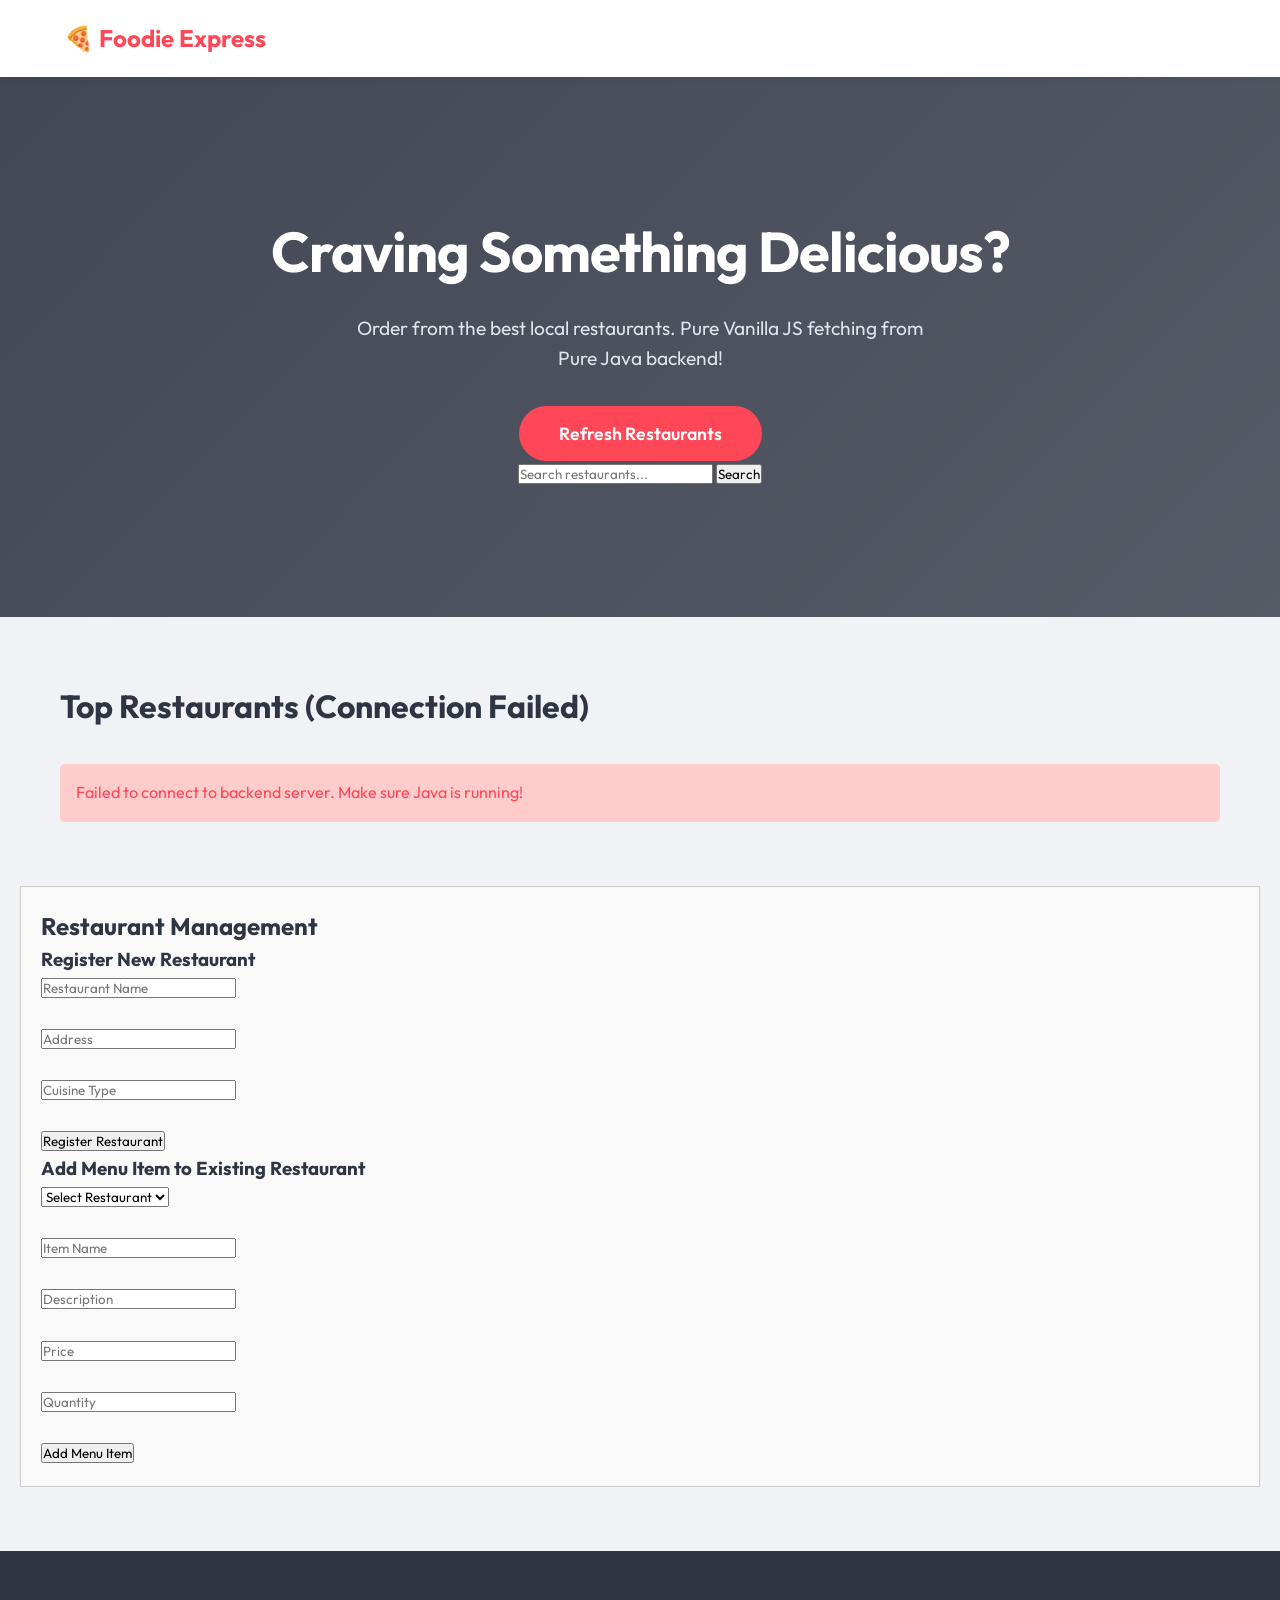
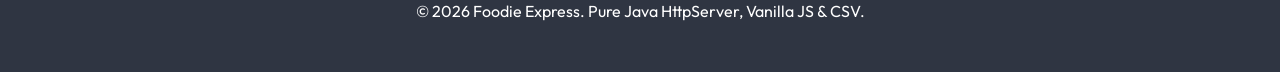
==== html/index.html @ f2e464a0 "Initial commit" ====
<!DOCTYPE html>
<html lang="en">
<head>
    <meta charset="UTF-8">
    <meta name="viewport" content="width=device-width, initial-scale=1.0">
    <title>Foodie Express (Pure HTTP)</title>
    <link rel="stylesheet" href="styles.css">
    <link href="https://fonts.googleapis.com/css2?family=Outfit:wght@300;400;600;700&display=swap" rel="stylesheet">
</head>
<body>

    <nav class="navbar">
        <div class="logo">🍕 Foodie Express</div>
    </nav>

    <header class="hero">
        <div class="hero-content">
            <h1>Craving Something Delicious?</h1>
            <p>Order from the best local restaurants. Pure Vanilla JS fetching from Pure Java backend!</p>
            <button class="btn-primary hero-btn" onclick="fetchRestaurants()">Refresh Restaurants</button>
            <div class="search-section">
                <input type="text" id="search-input" placeholder="Search restaurants...">
                <button onclick="searchRestaurants()">Search</button>
            </div>
        </div>
    </header>

    <main class="container">
        <h2 class="section-title">Top Restaurants (<span id="status">Loading...</span>)</h2>
        <div class="restaurant-grid" id="restaurant-container">
            <!-- Restaurants will be injected here via script.js -->
        </div>
    </main>

    <div id="menu-modal" style="display: none; position: fixed; top: 0; left: 0; width: 100%; height: 100%; background: rgba(0,0,0,0.5); z-index: 1000;">
        <div style="position: absolute; top: 50%; left: 50%; transform: translate(-50%, -50%); background: white; padding: 30px; border-radius: 10px; width: 80%; max-width: 600px; max-height: 80%; overflow-y: auto;">
            <h2 id="menu-restaurant-name">Menu</h2>
            <div id="menu-items-container">
                <!-- Menu items will be displayed here -->
            </div>
            <button onclick="closeMenuModal()" style="margin-top: 20px; padding: 10px 20px; background: #ff6b6b; color: white; border: none; border-radius: 5px; cursor: pointer;">Close</button>
        </div>
    </div>

    <section id="restaurant-panel" style="margin: 20px; padding: 20px; border: 1px solid #ccc; background: #f9f9f9;">
        <h2>Restaurant Management</h2>
        
        <h3>Register New Restaurant</h3>
        <form id="register-form">
            <input type="text" name="name" placeholder="Restaurant Name" required><br><br>
            <input type="text" name="address" placeholder="Address" required><br><br>
            <input type="text" name="cuisineType" placeholder="Cuisine Type" required><br><br>
            <button type="submit">Register Restaurant</button>
        </form>
        
        <h3>Add Menu Item to Existing Restaurant</h3>
        <form id="add-menu-form">
            <select id="restaurant-select" name="restId" required>
                <option value="">Select Restaurant</option>
            </select><br><br>
            <input type="text" name="name" placeholder="Item Name" required><br><br>
            <input type="text" name="description" placeholder="Description" required><br><br>
            <input type="number" name="price" placeholder="Price" step="0.01" required><br><br>
            <input type="number" name="qty" placeholder="Quantity" required><br><br>
            <button type="submit">Add Menu Item</button>
        </form>
    </section>

    <footer class="footer">
        <p>&copy; 2026 Foodie Express. Pure Java HttpServer, Vanilla JS & CSV.</p>
    </footer>

    <script src="script.js"></script>
</body>
</html>
---- html/styles.css ----
:root {
    --primary: #FF4757;
    --primary-hover: #ff2a3d;
    --dark: #2F3542;
    --light: #F1F2F6;
    --white: #ffffff;
    --text: #57606f;
    --border: #dfe4ea;
    --shadow: 0 10px 20px rgba(0,0,0,0.08);
}

* {
    margin: 0;
    padding: 0;
    box-sizing: border-box;
    font-family: 'Outfit', sans-serif;
}

body {
    background-color: var(--light);
    color: var(--dark);
    line-height: 1.6;
}

/* Navbar */
.navbar {
    display: flex;
    justify-content: space-between;
    align-items: center;
    padding: 1.2rem 5%;
    background: var(--white);
    box-shadow: 0 2px 10px rgba(0,0,0,0.05);
    position: sticky;
    top: 0;
    z-index: 100;
}

.logo {
    font-size: 1.5rem;
    font-weight: 700;
    color: var(--primary);
}

.nav-links {
    display: flex;
    align-items: center;
    gap: 2rem;
}

.nav-links a {
    text-decoration: none;
    color: var(--dark);
    font-weight: 600;
    transition: color 0.3s;
}

.nav-links a:hover {
    color: var(--primary);
}

/* Buttons */
.btn-primary {
    background-color: var(--primary);
    color: var(--white);
    border: none;
    padding: 0.6rem 1.5rem;
    border-radius: 50px;
    font-weight: 600;
    cursor: pointer;
    transition: all 0.3s ease;
    font-size: 1rem;
}

.btn-primary:hover {
    background-color: var(--primary-hover);
    transform: translateY(-2px);
    box-shadow: 0 5px 15px rgba(255, 71, 87, 0.3);
}

.btn-secondary {
    background-color: transparent;
    color: var(--primary);
    border: 2px solid var(--primary);
    padding: 0.5rem 1.2rem;
    border-radius: 50px;
    font-weight: 600;
    cursor: pointer;
    transition: all 0.3s;
    width: 100%;
}

.btn-secondary:hover {
    background-color: var(--primary);
    color: var(--white);
}

/* Hero Section */
.hero {
    background: linear-gradient(135deg, rgba(47,53,66,0.9), rgba(47,53,66,0.8)), url('https://images.unsplash.com/photo-1504674900247-0877df9cc836?w=1600&q=80') center/cover;
    height: 60vh;
    display: flex;
    align-items: center;
    justify-content: center;
    text-align: center;
    color: var(--white);
    padding: 0 20px;
}

.hero h1 {
    font-size: 3.5rem;
    margin-bottom: 1rem;
    letter-spacing: -1px;
}

.hero p {
    font-size: 1.2rem;
    margin-bottom: 2rem;
    color: #dfe4ea;
    max-width: 600px;
    margin-left: auto;
    margin-right: auto;
}

.hero-btn {
    padding: 1rem 2.5rem;
    font-size: 1.1rem;
}

/* Main Container */
.container {
    max-width: 1200px;
    margin: 4rem auto;
    padding: 0 20px;
}

.section-title {
    font-size: 2rem;
    margin-bottom: 2rem;
    color: var(--dark);
    text-align: left;
}

/* Grid System */
.restaurant-grid {
    display: grid;
    grid-template-columns: repeat(auto-fill, minmax(300px, 1fr));
    gap: 2rem;
}

/* Cards */
.restaurant-card {
    background: var(--white);
    border-radius: 12px;
    overflow: hidden;
    box-shadow: var(--shadow);
    transition: transform 0.3s ease;
}

.restaurant-card:hover {
    transform: translateY(-5px);
}

.card-img {
    width: 100%;
    height: 200px;
    object-fit: cover;
}

.card-content {
    padding: 1.5rem;
}

.badge {
    background: rgba(255, 71, 87, 0.1);
    color: var(--primary);
    padding: 0.3rem 0.8rem;
    border-radius: 20px;
    font-size: 0.8rem;
    font-weight: 700;
    display: inline-block;
    margin-bottom: 0.5rem;
}

.card-content h3 {
    font-size: 1.4rem;
    margin-bottom: 0.5rem;
}

.card-content .address {
    color: var(--text);
    font-size: 0.9rem;
    margin-bottom: 1.5rem;
}

/* Footer */
.footer {
    background: var(--dark);
    color: var(--white);
    text-align: center;
    padding: 3rem 0;
    margin-top: 4rem;
}

.error-msg {
    color: var(--primary);
    background: #ffcccc;
    padding: 1rem;
    border-radius: 5px;
    grid-column: 1 / -1;
}
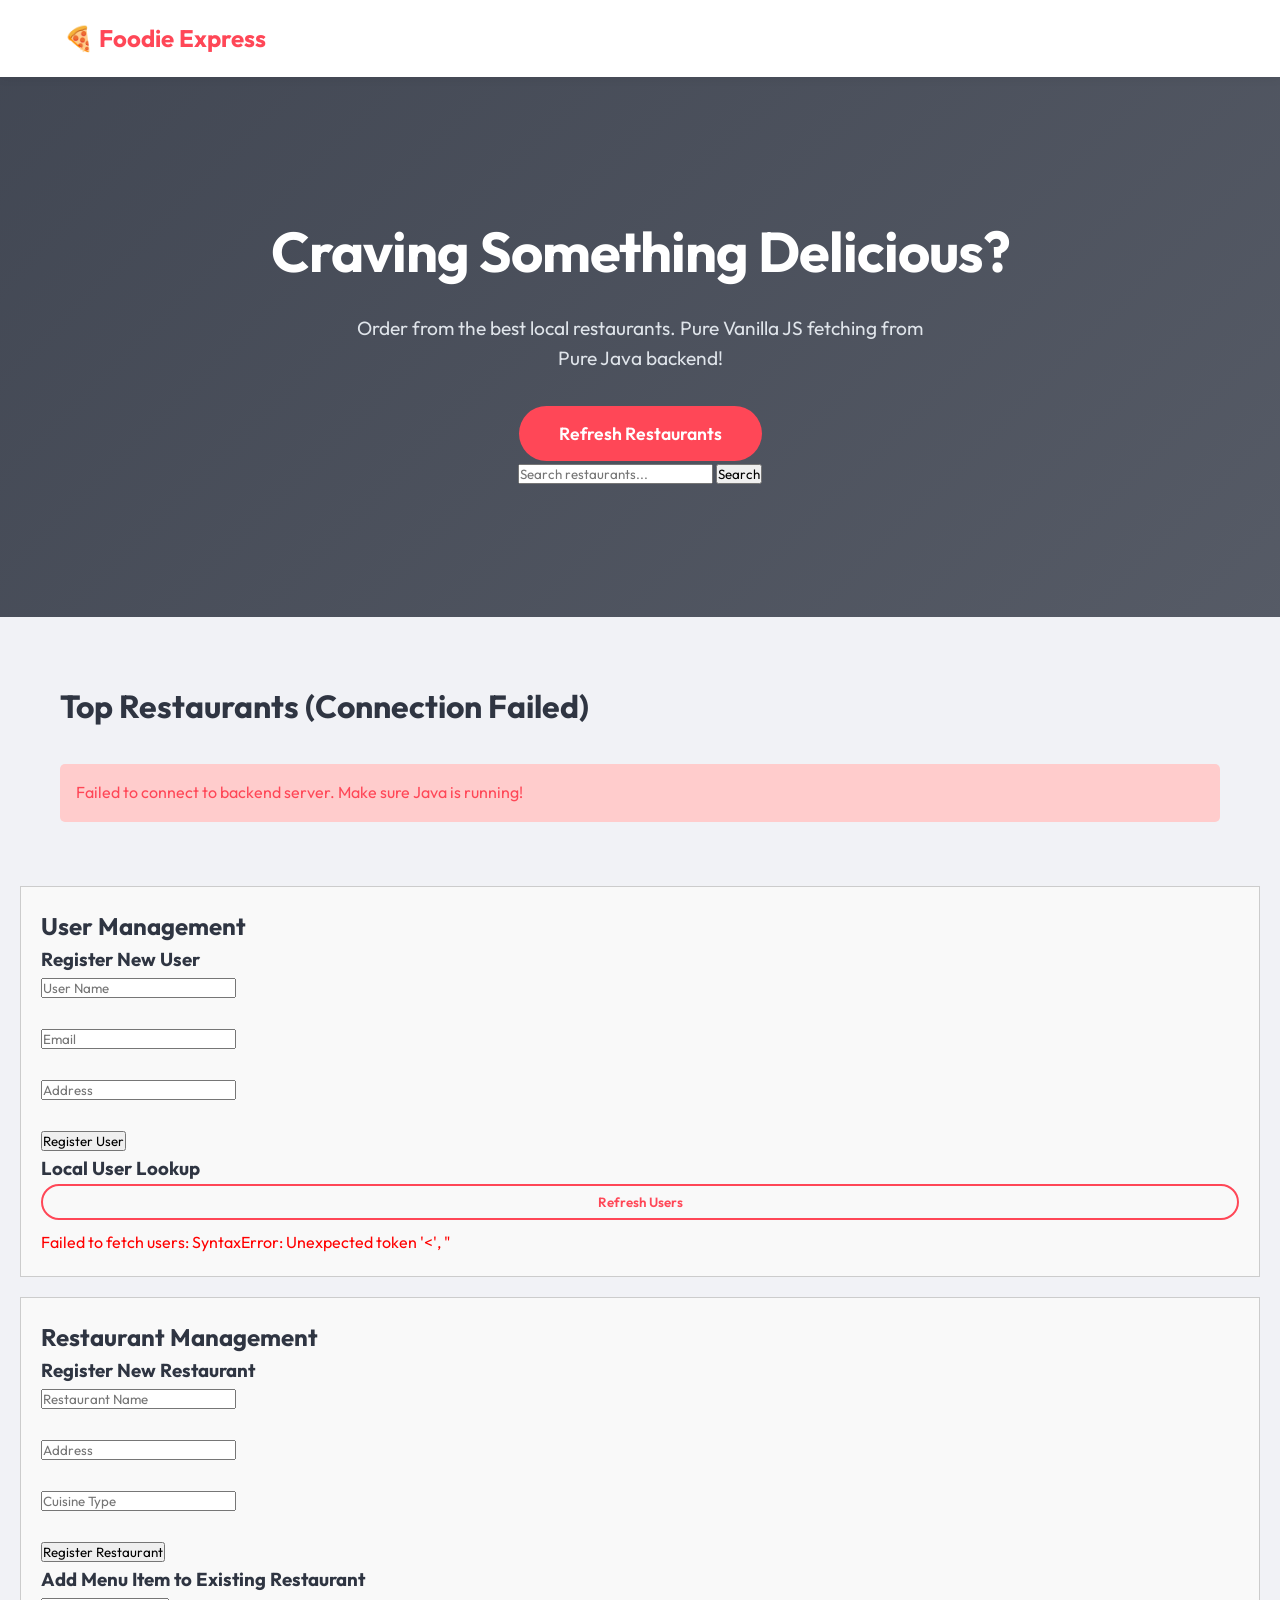
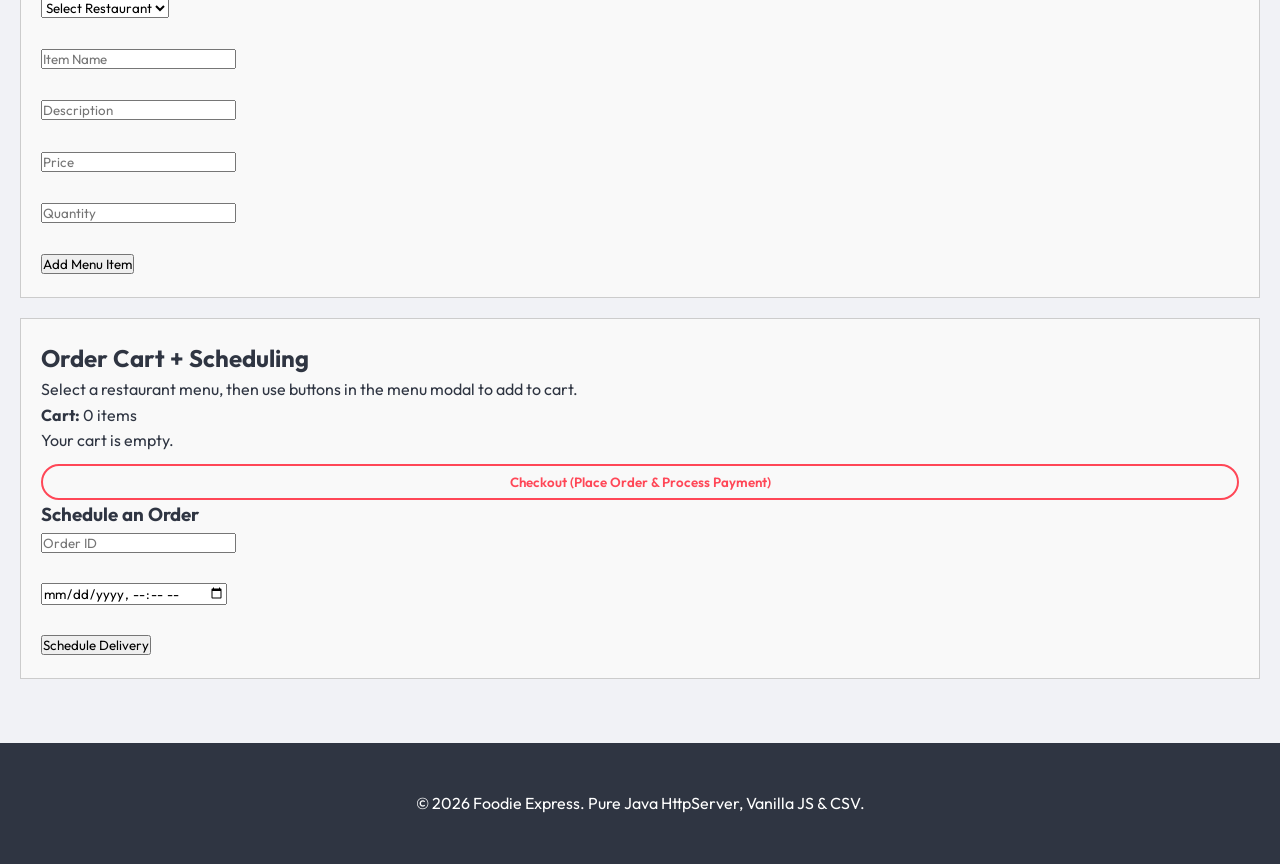
==== commit cd2b97f0: "Add frontend cart editing, user management, order scheduling and backend endpoints" ====
--- a/html/index.html
+++ b/html/index.html
@@ -42,6 +42,22 @@
         </div>
     </div>
 
+    <section id="user-panel" style="margin: 20px; padding: 20px; border: 1px solid #ccc; background: #f9f9f9;">
+        <h2>User Management</h2>
+
+        <h3>Register New User</h3>
+        <form id="register-user-form">
+            <input type="text" name="name" placeholder="User Name" required><br><br>
+            <input type="email" name="email" placeholder="Email" required><br><br>
+            <input type="text" name="address" placeholder="Address" required><br><br>
+            <button type="submit">Register User</button>
+        </form>
+
+        <h3>Local User Lookup</h3>
+        <button class="btn-secondary" onclick="fetchUsers()">Refresh Users</button>
+        <div id="user-list" style="margin-top: 10px;"></div>
+    </section>
+
     <section id="restaurant-panel" style="margin: 20px; padding: 20px; border: 1px solid #ccc; background: #f9f9f9;">
         <h2>Restaurant Management</h2>
         
@@ -66,6 +82,22 @@
         </form>
     </section>
 
+    <section id="order-panel" style="margin: 20px; padding: 20px; border: 1px solid #ccc; background: #f9f9f9;">
+        <h2>Order Cart + Scheduling</h2>
+
+        <p>Select a restaurant menu, then use buttons in the menu modal to add to cart.</p>
+        <p><strong>Cart:</strong> <span id="cart-summary">0 items</span></p>
+        <div id="cart-items" style="margin-bottom: 10px;">Your cart is empty.</div>
+        <button class="btn-secondary" onclick="checkoutOrder()">Checkout (Place Order & Process Payment)</button>
+
+        <h3>Schedule an Order</h3>
+        <form id="schedule-form">
+            <input type="number" id="schedule-order-id" placeholder="Order ID" required><br><br>
+            <input type="datetime-local" id="schedule-time" required><br><br>
+            <button type="submit">Schedule Delivery</button>
+        </form>
+    </section>
+
     <footer class="footer">
         <p>&copy; 2026 Foodie Express. Pure Java HttpServer, Vanilla JS & CSV.</p>
     </footer>
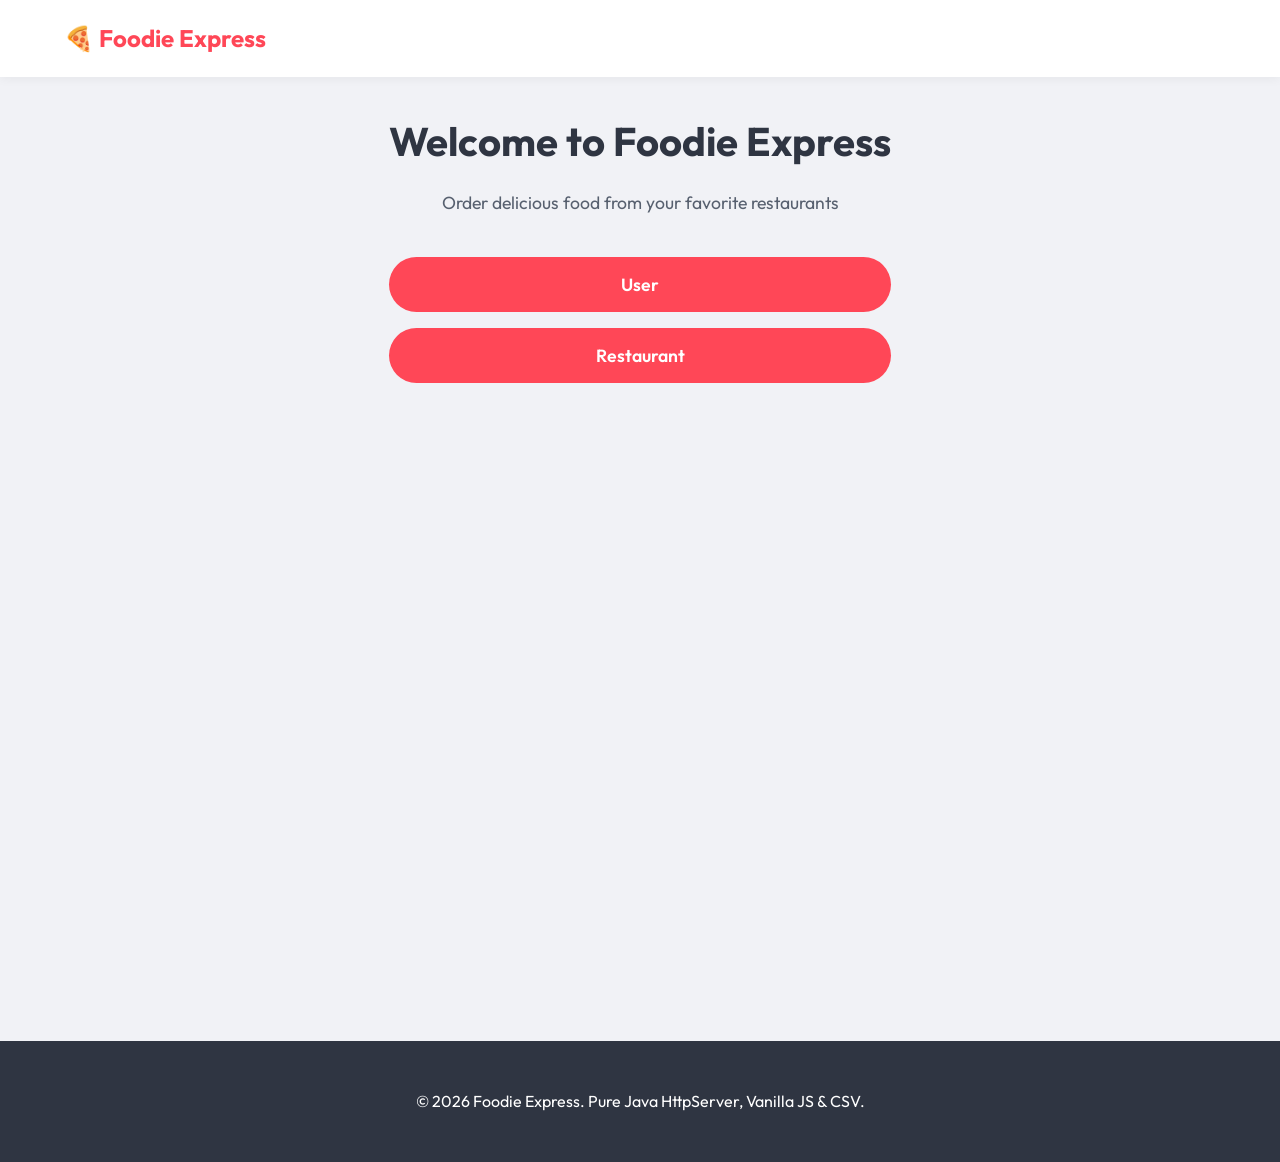
==== commit 3496a24f: "Implement robust user registration and authentication" ====
--- a/html/index.html
+++ b/html/index.html
@@ -3,7 +3,7 @@
 <head>
     <meta charset="UTF-8">
     <meta name="viewport" content="width=device-width, initial-scale=1.0">
-    <title>Foodie Express (Pure HTTP)</title>
+    <title>Foodie Express</title>
     <link rel="stylesheet" href="styles.css">
     <link href="https://fonts.googleapis.com/css2?family=Outfit:wght@300;400;600;700&display=swap" rel="stylesheet">
 </head>
@@ -13,90 +13,280 @@
         <div class="logo">🍕 Foodie Express</div>
     </nav>
 
-    <header class="hero">
-        <div class="hero-content">
-            <h1>Craving Something Delicious?</h1>
-            <p>Order from the best local restaurants. Pure Vanilla JS fetching from Pure Java backend!</p>
-            <button class="btn-primary hero-btn" onclick="fetchRestaurants()">Refresh Restaurants</button>
-            <div class="search-section">
-                <input type="text" id="search-input" placeholder="Search restaurants...">
-                <button onclick="searchRestaurants()">Search</button>
-            </div>
-        </div>
-    </header>
-
-    <main class="container">
-        <h2 class="section-title">Top Restaurants (<span id="status">Loading...</span>)</h2>
-        <div class="restaurant-grid" id="restaurant-container">
-            <!-- Restaurants will be injected here via script.js -->
-        </div>
-    </main>
-
+    <!-- PAGE 1: LANDING PAGE -->
+    <div id="landing-page" class="page" style="display: block;">
+        <div class="page-container">
+            <div class="content-center">
+                <h1>Welcome to Foodie Express</h1>
+                <p>Order delicious food from your favorite restaurants</p>
+                <div class="button-group" style="margin-top: 40px;">
+                    <button class="btn-primary" onclick="goToPage('user-choice')">User</button>
+                    <button class="btn-primary" onclick="goToPage('restaurant-choice')">Restaurant</button>
+                </div>
+            </div>
+        </div>
+    </div>
+
+    <!-- PAGE 2: USER CHOICE PAGE -->
+    <div id="user-choice" class="page" style="display: none;">
+        <div class="page-header">
+            <button class="btn-back" onclick="goBack()">← Back</button>
+        </div>
+        <div class="page-container">
+            <div class="content-center">
+                <h2>User Portal</h2>
+                <p>Choose an option to continue</p>
+                <div class="button-group" style="margin-top: 40px;">
+                    <button class="btn-primary" onclick="goToPage('register')">Register</button>
+                    <button class="btn-primary" onclick="goToPage('login')">Login</button>
+                </div>
+            </div>
+        </div>
+    </div>
+
+    <!-- PAGE 3: REGISTRATION PAGE -->
+    <div id="register" class="page" style="display: none;">
+        <div class="page-header">
+            <button class="btn-back" onclick="goBack()">← Back</button>
+        </div>
+        <div class="page-container">
+            <div class="form-container">
+                <h2>Create Your Account</h2>
+                <form id="register-user-form">
+                    <div class="form-group">
+                        <label for="reg-name">Full Name *</label>
+                        <input type="text" id="reg-name" name="name" placeholder="Enter your full name" required>
+                    </div>
+
+                    <div class="form-group">
+                        <label for="reg-email">Email Address *</label>
+                        <input type="email" id="reg-email" name="email" placeholder="Enter your email" required>
+                    </div>
+
+                    <div class="form-group">
+                        <label for="reg-password">Password *</label>
+                        <input type="password" id="reg-password" name="password" placeholder="Enter a strong password" required>
+                    </div>
+
+                    <div class="form-group">
+                        <label for="reg-address">Address (Optional)</label>
+                        <input type="text" id="reg-address" name="address" placeholder="Enter your delivery address">
+                    </div>
+
+                    <button type="submit" class="btn-primary" style="width: 100%; margin-top: 20px;">Register</button>
+                </form>
+                <p style="text-align: center; margin-top: 20px;">Already have an account? <a href="#" onclick="goToPage('login'); return false;" style="color: var(--primary); text-decoration: none; font-weight: 600;">Login here</a></p>
+            </div>
+        </div>
+    </div>
+
+    <!-- PAGE 4: LOGIN PAGE -->
+    <div id="login" class="page" style="display: none;">
+        <div class="page-header">
+            <button class="btn-back" onclick="goBack()">← Back</button>
+        </div>
+        <div class="page-container">
+            <div class="form-container">
+                <h2>Login to Your Account</h2>
+                <form id="login-user-form">
+                    <div class="form-group">
+                        <label for="login-user">Username or Email *</label>
+                        <input type="text" id="login-user" name="user" placeholder="Enter your username or email" required>
+                    </div>
+
+                    <div class="form-group">
+                        <label for="login-password">Password *</label>
+                        <input type="password" id="login-password" name="password" placeholder="Enter your password" required>
+                    </div>
+
+                    <button type="submit" class="btn-primary" style="width: 100%; margin-top: 20px;">Login</button>
+                </form>
+                <p style="text-align: center; margin-top: 20px;">Don't have an account? <a href="#" onclick="goToPage('register'); return false;" style="color: var(--primary); text-decoration: none; font-weight: 600;">Register here</a></p>
+            </div>
+        </div>
+    </div>
+
+    <!-- PAGE 5: MAIN APP (Restaurants & Checkout) -->
+    <div id="main-app" class="page" style="display: none;">
+        <div class="page-header">
+            <div style="display: flex; justify-content: space-between; align-items: center; width: 100%;">
+                <button class="btn-back" onclick="logoutUser()">← Logout</button>
+                <div id="user-status" style="text-align: center; flex: 1;">
+                    <strong id="current-user-name"></strong>
+                </div>
+                <button class="btn-back" onclick="goToPage('checkout')" style="padding: 8px 15px; background: var(--primary); color: white;">🛒 Checkout</button>
+            </div>
+        </div>
+
+        <div class="page-container">
+            <header class="hero">
+                <div class="hero-content">
+                    <h1>Craving Something Delicious?</h1>
+                    <p>Order from the best local restaurants</p>
+                    <button class="btn-primary hero-btn" onclick="fetchRestaurants()">Refresh Restaurants</button>
+                    <div class="search-section">
+                        <input type="text" id="search-input" placeholder="Search restaurants...">
+                        <button onclick="searchRestaurants()">Search</button>
+                    </div>
+                </div>
+            </header>
+
+            <main class="container">
+                <h2 class="section-title">Top Restaurants (<span id="status">Loading...</span>)</h2>
+                <div class="restaurant-grid" id="restaurant-container">
+                    <!-- Restaurants will be injected here -->
+                </div>
+            </main>
+        </div>
+    </div>
+
+    <!-- RESTAURANT CHOICE PAGE -->
+    <div id="restaurant-choice" class="page" style="display: none;">
+        <div class="page-header">
+            <button class="btn-back" onclick="goBack()">← Back</button>
+        </div>
+        <div class="page-container">
+            <div class="content-center">
+                <h2>Restaurant Portal</h2>
+                <p>Choose an option to continue</p>
+                <div class="button-group" style="margin-top: 40px;">
+                    <button class="btn-primary" onclick="goToPage('restaurant-register')">Register Restaurant</button>
+                    <button class="btn-primary" onclick="goToPage('restaurant-login')">Login as Restaurant</button>
+                </div>
+            </div>
+        </div>
+    </div>
+
+    <!-- RESTAURANT REGISTRATION PAGE -->
+    <div id="restaurant-register" class="page" style="display: none;">
+        <div class="page-header">
+            <button class="btn-back" onclick="goBack()">← Back</button>
+        </div>
+        <div class="page-container">
+            <div class="form-container">
+                <h2>Register Your Restaurant</h2>
+                <form id="register-restaurant-form">
+                    <div class="form-group">
+                        <label for="rest-name">Restaurant Name *</label>
+                        <input type="text" id="rest-name" name="name" placeholder="Enter restaurant name" required>
+                    </div>
+
+                    <div class="form-group">
+                        <label for="rest-address">Address *</label>
+                        <input type="text" id="rest-address" name="address" placeholder="Enter restaurant address" required>
+                    </div>
+
+                    <div class="form-group">
+                        <label for="rest-cuisine">Cuisine Type *</label>
+                        <input type="text" id="rest-cuisine" name="cuisineType" placeholder="e.g., Italian, Bangladeshi" required>
+                    </div>
+
+                    <div class="form-group">
+                        <label for="rest-password">Password *</label>
+                        <input type="password" id="rest-password" name="password" placeholder="Enter a strong password" required>
+                    </div>
+
+                    <button type="submit" class="btn-primary" style="width: 100%; margin-top: 20px;">Register</button>
+                </form>
+                <p style="text-align: center; margin-top: 20px;">Already have an account? <a href="#" onclick="goToPage('restaurant-login'); return false;" style="color: var(--primary); text-decoration: none; font-weight: 600;">Login here</a></p>
+            </div>
+        </div>
+    </div>
+
+    <!-- RESTAURANT LOGIN PAGE -->
+    <div id="restaurant-login" class="page" style="display: none;">
+        <div class="page-header">
+            <button class="btn-back" onclick="goBack()">← Back</button>
+        </div>
+        <div class="page-container">
+            <div class="form-container">
+                <h2>Login to Your Restaurant</h2>
+                <form id="restaurant-login-form">
+                    <div class="form-group">
+                        <label for="rest-login-name">Restaurant Name *</label>
+                        <input type="text" id="rest-login-name" name="name" placeholder="Enter your restaurant name" required>
+                    </div>
+
+                    <div class="form-group">
+                        <label for="rest-login-password">Password *</label>
+                        <input type="password" id="rest-login-password" name="password" placeholder="Enter your password" required>
+                    </div>
+
+                    <button type="submit" class="btn-primary" style="width: 100%; margin-top: 20px;">Login</button>
+                </form>
+                <p style="text-align: center; margin-top: 20px;">Don't have an account? <a href="#" onclick="goToPage('restaurant-register'); return false;" style="color: var(--primary); text-decoration: none; font-weight: 600;">Register here</a></p>
+            </div>
+        </div>
+    </div>
+
+    <!-- RESTAURANT DASHBOARD PAGE -->
+    <div id="restaurant-dashboard" class="page" style="display: none;">
+        <div class="page-header">
+            <div style="display: flex; justify-content: space-between; align-items: center; width: 100%;">
+                <button class="btn-back" onclick="logoutRestaurant()">← Logout</button>
+                <div style="text-align: center; flex: 1;">
+                    <strong id="current-restaurant-name"></strong>
+                </div>
+            </div>
+        </div>
+
+        <div class="page-container">
+            <div style="max-width: 1000px; width: 100%; margin: 0 auto; padding: 0 20px;">
+                <h2>Restaurant Dashboard</h2>
+                
+                <div style="margin-bottom: 30px;">
+                    <h3>Add New Menu Item</h3>
+                    <form id="restaurant-add-menu-form">
+                        <div class="form-group" style="display: grid; grid-template-columns: 1fr 1fr; gap: 10px;">
+                            <input type="text" name="name" placeholder="Item Name" required style="padding: 8px; border: 1px solid #ddd; border-radius: 5px;">
+                            <input type="text" name="description" placeholder="Description" required style="padding: 8px; border: 1px solid #ddd; border-radius: 5px;">
+                            <input type="number" name="price" placeholder="Price" step="0.01" required style="padding: 8px; border: 1px solid #ddd; border-radius: 5px;">
+                            <input type="number" name="qty" placeholder="Quantity" required style="padding: 8px; border: 1px solid #ddd; border-radius: 5px;">
+                        </div>
+                        <button type="submit" class="btn-primary" style="width: 100%; padding: 10px;">Add Item</button>
+                    </form>
+                </div>
+
+                <div style="margin-bottom: 30px;">
+                    <h3>Your Menu Items</h3>
+                    <div id="restaurant-menu-list" style="background: #f9f9f9; padding: 20px; border-radius: 5px; min-height: 100px;">
+                        <p>No menu items yet. Add one above!</p>
+                    </div>
+                </div>
+            </div>
+        </div>
+    </div>
+
+    <!-- PAGE 7: CHECKOUT PAGE -->
+    <div id="checkout" class="page" style="display: none;">
+        <div class="page-header">
+            <button class="btn-back" onclick="goToPage('main-app')">← Back to Restaurants</button>
+        </div>
+        <div class="page-container">
+            <div class="checkout-container">
+                <h2>Your Shopping Cart</h2>
+                <div id="cart-items" style="margin: 20px 0; padding: 20px; background: #f9f9f9; border-radius: 5px; min-height: 100px;">
+                    Your cart is empty.
+                </div>
+                <div style="margin-top: 20px; padding: 15px; background: #e8f5e9; border-radius: 5px;">
+                    <p><strong>Total: <span id="cart-total">Tk 0.00</span></strong></p>
+                </div>
+                <button class="btn-primary" style="width: 100%; margin-top: 20px; padding: 12px;" onclick="checkoutOrder()">Place Order</button>
+                <button class="btn-secondary" style="width: 100%; margin-top: 10px; padding: 12px;" onclick="clearCart()">Clear Cart</button>
+            </div>
+        </div>
+    </div>
+
+    <!-- MENU MODAL -->
     <div id="menu-modal" style="display: none; position: fixed; top: 0; left: 0; width: 100%; height: 100%; background: rgba(0,0,0,0.5); z-index: 1000;">
-        <div style="position: absolute; top: 50%; left: 50%; transform: translate(-50%, -50%); background: white; padding: 30px; border-radius: 10px; width: 80%; max-width: 600px; max-height: 80%; overflow-y: auto;">
+        <div style="position: absolute; top: 50%; left: 50%; transform: translate(-50%, -50%); background: white; padding: 30px; border-radius: 10px; width: 90%; max-width: 600px; max-height: 80%; overflow-y: auto;">
             <h2 id="menu-restaurant-name">Menu</h2>
             <div id="menu-items-container">
                 <!-- Menu items will be displayed here -->
             </div>
-            <button onclick="closeMenuModal()" style="margin-top: 20px; padding: 10px 20px; background: #ff6b6b; color: white; border: none; border-radius: 5px; cursor: pointer;">Close</button>
-        </div>
-    </div>
-
-    <section id="user-panel" style="margin: 20px; padding: 20px; border: 1px solid #ccc; background: #f9f9f9;">
-        <h2>User Management</h2>
-
-        <h3>Register New User</h3>
-        <form id="register-user-form">
-            <input type="text" name="name" placeholder="User Name" required><br><br>
-            <input type="email" name="email" placeholder="Email" required><br><br>
-            <input type="text" name="address" placeholder="Address" required><br><br>
-            <button type="submit">Register User</button>
-        </form>
-
-        <h3>Local User Lookup</h3>
-        <button class="btn-secondary" onclick="fetchUsers()">Refresh Users</button>
-        <div id="user-list" style="margin-top: 10px;"></div>
-    </section>
-
-    <section id="restaurant-panel" style="margin: 20px; padding: 20px; border: 1px solid #ccc; background: #f9f9f9;">
-        <h2>Restaurant Management</h2>
-        
-        <h3>Register New Restaurant</h3>
-        <form id="register-form">
-            <input type="text" name="name" placeholder="Restaurant Name" required><br><br>
-            <input type="text" name="address" placeholder="Address" required><br><br>
-            <input type="text" name="cuisineType" placeholder="Cuisine Type" required><br><br>
-            <button type="submit">Register Restaurant</button>
-        </form>
-        
-        <h3>Add Menu Item to Existing Restaurant</h3>
-        <form id="add-menu-form">
-            <select id="restaurant-select" name="restId" required>
-                <option value="">Select Restaurant</option>
-            </select><br><br>
-            <input type="text" name="name" placeholder="Item Name" required><br><br>
-            <input type="text" name="description" placeholder="Description" required><br><br>
-            <input type="number" name="price" placeholder="Price" step="0.01" required><br><br>
-            <input type="number" name="qty" placeholder="Quantity" required><br><br>
-            <button type="submit">Add Menu Item</button>
-        </form>
-    </section>
-
-    <section id="order-panel" style="margin: 20px; padding: 20px; border: 1px solid #ccc; background: #f9f9f9;">
-        <h2>Order Cart + Scheduling</h2>
-
-        <p>Select a restaurant menu, then use buttons in the menu modal to add to cart.</p>
-        <p><strong>Cart:</strong> <span id="cart-summary">0 items</span></p>
-        <div id="cart-items" style="margin-bottom: 10px;">Your cart is empty.</div>
-        <button class="btn-secondary" onclick="checkoutOrder()">Checkout (Place Order & Process Payment)</button>
-
-        <h3>Schedule an Order</h3>
-        <form id="schedule-form">
-            <input type="number" id="schedule-order-id" placeholder="Order ID" required><br><br>
-            <input type="datetime-local" id="schedule-time" required><br><br>
-            <button type="submit">Schedule Delivery</button>
-        </form>
-    </section>
+            <button onclick="closeMenuModal()" style="margin-top: 20px; padding: 10px 20px; background: #ff6b6b; color: white; border: none; border-radius: 5px; cursor: pointer; width: 100%;">Close</button>
+        </div>
+    </div>
 
     <footer class="footer">
         <p>&copy; 2026 Foodie Express. Pure Java HttpServer, Vanilla JS & CSV.</p>
--- a/html/styles.css
+++ b/html/styles.css
@@ -208,3 +208,166 @@
     border-radius: 5px;
     grid-column: 1 / -1;
 }
+
+/* PAGE NAVIGATION STYLES */
+.page {
+    min-height: 100vh;
+    display: flex;
+    flex-direction: column;
+}
+
+.page-header {
+    background: var(--white);
+    padding: 1rem 2rem;
+    border-bottom: 1px solid var(--border);
+    box-shadow: 0 2px 5px rgba(0,0,0,0.05);
+}
+
+.btn-back {
+    background: transparent;
+    color: var(--primary);
+    border: none;
+    padding: 0.5rem 1rem;
+    font-weight: 600;
+    cursor: pointer;
+    font-size: 1rem;
+    transition: all 0.3s;
+    border-radius: 5px;
+}
+
+.btn-back:hover {
+    background: rgba(255, 71, 87, 0.1);
+}
+
+.page-container {
+    flex: 1;
+    display: flex;
+    align-items: center;
+    justify-content: center;
+    padding: 2rem;
+}
+
+.content-center {
+    text-align: center;
+    max-width: 600px;
+}
+
+.content-center h1 {
+    font-size: 2.5rem;
+    margin-bottom: 1rem;
+    color: var(--dark);
+}
+
+.content-center h2 {
+    font-size: 2rem;
+    margin-bottom: 1rem;
+    color: var(--dark);
+}
+
+.content-center p {
+    font-size: 1.1rem;
+    color: var(--text);
+    margin-bottom: 1.5rem;
+}
+
+.button-group {
+    display: flex;
+    flex-direction: column;
+    gap: 1rem;
+}
+
+.button-group .btn-primary {
+    width: 100%;
+    padding: 1rem;
+    font-size: 1.1rem;
+}
+
+.form-container {
+    background: var(--white);
+    padding: 3rem;
+    border-radius: 10px;
+    box-shadow: var(--shadow);
+    max-width: 500px;
+    width: 100%;
+}
+
+.form-container h2 {
+    margin-bottom: 2rem;
+    color: var(--dark);
+}
+
+.form-group {
+    margin-bottom: 1.5rem;
+}
+
+.form-group label {
+    display: block;
+    margin-bottom: 0.5rem;
+    font-weight: 600;
+    color: var(--dark);
+}
+
+.form-group input {
+    width: 100%;
+    padding: 0.8rem;
+    border: 1px solid var(--border);
+    border-radius: 5px;
+    font-size: 1rem;
+    font-family: 'Outfit', sans-serif;
+    transition: border-color 0.3s;
+}
+
+.form-group input:focus {
+    outline: none;
+    border-color: var(--primary);
+    box-shadow: 0 0 0 3px rgba(255, 71, 87, 0.1);
+}
+
+.form-group input::placeholder {
+    color: #aaa;
+}
+
+.checkout-container {
+    background: var(--white);
+    padding: 2rem;
+    border-radius: 10px;
+    box-shadow: var(--shadow);
+    max-width: 800px;
+    width: 100%;
+}
+
+.checkout-container h2 {
+    margin-bottom: 2rem;
+    color: var(--dark);
+}
+
+.search-section {
+    display: flex;
+    gap: 0.5rem;
+    justify-content: center;
+    margin-top: 1.5rem;
+}
+
+.search-section input {
+    padding: 0.8rem 1.2rem;
+    border: 2px solid var(--white);
+    border-radius: 5px;
+    min-width: 200px;
+    font-size: 1rem;
+}
+
+.search-section button {
+    padding: 0.8rem 1.5rem;
+    background: var(--white);
+    color: var(--primary);
+    border: 2px solid var(--primary);
+    border-radius: 5px;
+    font-weight: 600;
+    cursor: pointer;
+    transition: all 0.3s;
+}
+
+.search-section button:hover {
+    background: var(--primary);
+    color: var(--white);
+}
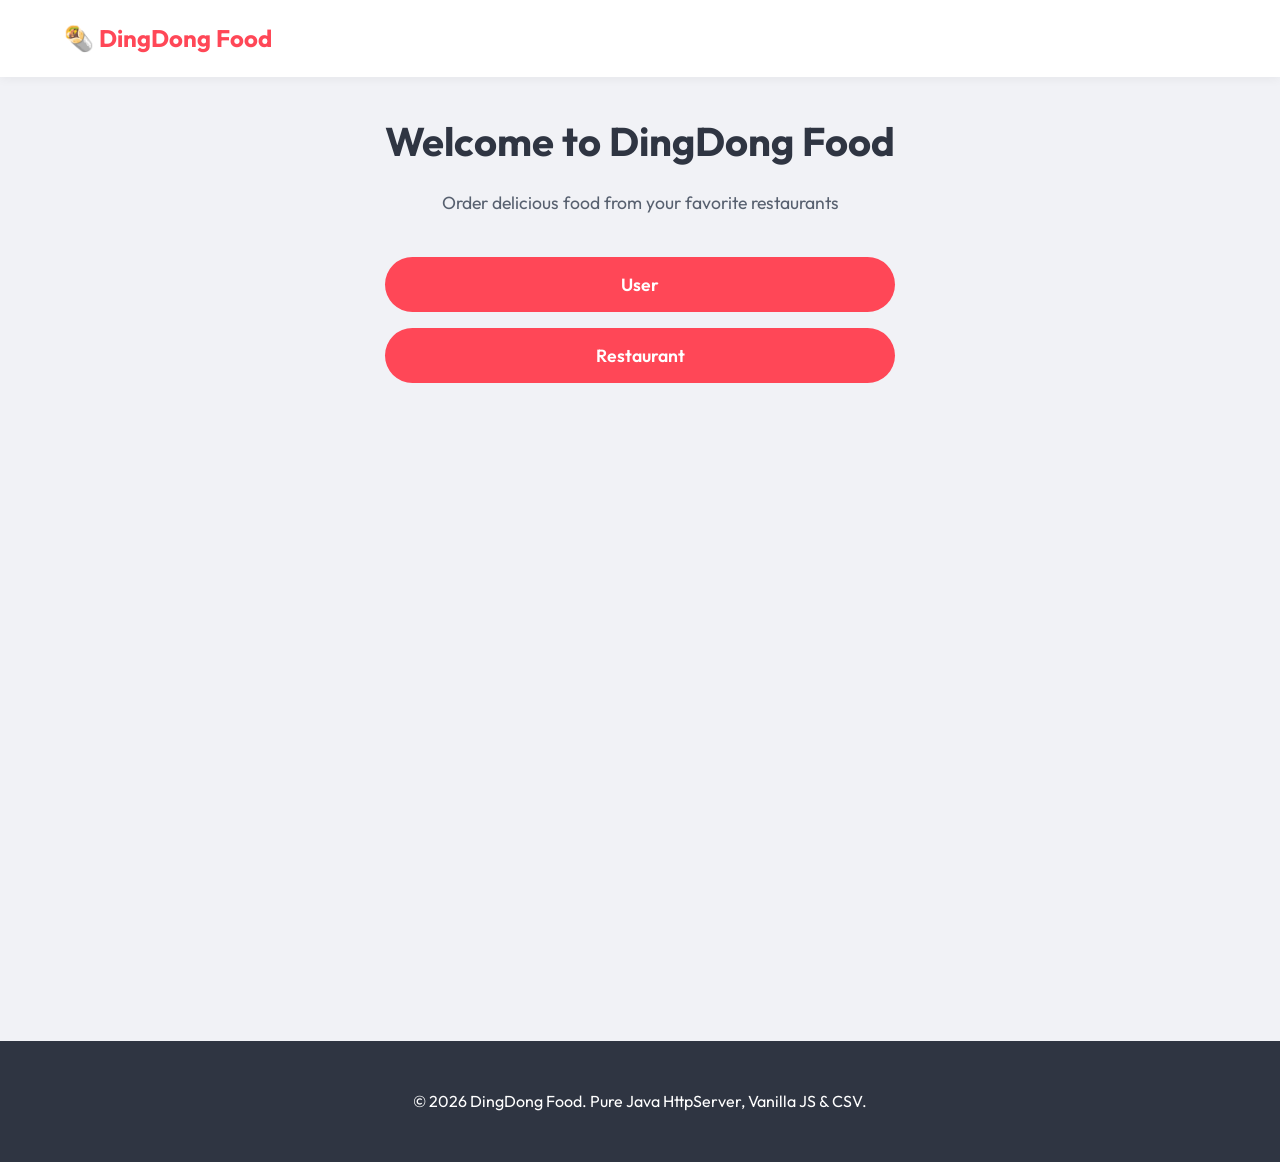
==== commit 03f90a96: "Fix order tracking - Complete data integrity and branding update" ====
--- a/html/index.html
+++ b/html/index.html
@@ -3,21 +3,21 @@
 <head>
     <meta charset="UTF-8">
     <meta name="viewport" content="width=device-width, initial-scale=1.0">
-    <title>Foodie Express</title>
+    <title>DingDong Food</title>
     <link rel="stylesheet" href="styles.css">
     <link href="https://fonts.googleapis.com/css2?family=Outfit:wght@300;400;600;700&display=swap" rel="stylesheet">
 </head>
 <body>
 
     <nav class="navbar">
-        <div class="logo">🍕 Foodie Express</div>
+        <div class="logo">&#127791; DingDong Food</div>
     </nav>
 
     <!-- PAGE 1: LANDING PAGE -->
     <div id="landing-page" class="page" style="display: block;">
         <div class="page-container">
             <div class="content-center">
-                <h1>Welcome to Foodie Express</h1>
+                <h1>Welcome to DingDong Food</h1>
                 <p>Order delicious food from your favorite restaurants</p>
                 <div class="button-group" style="margin-top: 40px;">
                     <button class="btn-primary" onclick="goToPage('user-choice')">User</button>
@@ -109,30 +109,35 @@
     <!-- PAGE 5: MAIN APP (Restaurants & Checkout) -->
     <div id="main-app" class="page" style="display: none;">
         <div class="page-header">
-            <div style="display: flex; justify-content: space-between; align-items: center; width: 100%;">
+            <div style="display: flex; justify-content: space-between; align-items: center; width: 100%; gap: 10px; flex-wrap: wrap;">
                 <button class="btn-back" onclick="logoutUser()">← Logout</button>
-                <div id="user-status" style="text-align: center; flex: 1;">
+                <div id="user-status" style="text-align: center; flex: 1; min-width: 150px;">
                     <strong id="current-user-name"></strong>
                 </div>
+                <button class="btn-back" onclick="goToPage('menu-search')" style="padding: 8px 15px; background: #4CAF50; color: white;">🔍 Search Dishes</button>
+                <button class="btn-back" onclick="loadUserOrders()" style="padding: 8px 15px; background: #2196F3; color: white;">📦 Track Orders</button>
+                <button class="btn-back" onclick="goToPage('user-profile')" style="padding: 8px 15px; background: #9C27B0; color: white;">👤 My Profile</button>
                 <button class="btn-back" onclick="goToPage('checkout')" style="padding: 8px 15px; background: var(--primary); color: white;">🛒 Checkout</button>
             </div>
         </div>
 
         <div class="page-container">
-            <header class="hero">
-                <div class="hero-content">
-                    <h1>Craving Something Delicious?</h1>
-                    <p>Order from the best local restaurants</p>
-                    <button class="btn-primary hero-btn" onclick="fetchRestaurants()">Refresh Restaurants</button>
-                    <div class="search-section">
-                        <input type="text" id="search-input" placeholder="Search restaurants...">
-                        <button onclick="searchRestaurants()">Search</button>
-                    </div>
-                </div>
-            </header>
-
             <main class="container">
-                <h2 class="section-title">Top Restaurants (<span id="status">Loading...</span>)</h2>
+                <h1 style="text-align: center; margin-bottom: 10px;">Craving Something Delicious?</h1>
+                <p style="text-align: center; margin-bottom: 20px; color: var(--text);">Order from the best local restaurants</p>
+                
+                <div style="display: flex; justify-content: center; gap: 10px; margin-bottom: 20px; flex-wrap: wrap;">
+                    <select id="location-filter" onchange="filterByLocation()" style="padding: 10px 15px; font-size: 14px; border-radius: 4px; border: 1px solid var(--border); min-width: 200px;">
+                        <option value="">All Locations</option>
+                        <option value="Gulshan">Gulshan</option>
+                        <option value="Banani">Banani</option>
+                        <option value="Pallabi">Pallabi</option>
+                        <option value="IUT">IUT</option>
+                    </select>
+                    <button class="btn-primary" onclick="fetchRestaurants()" style="padding: 10px 20px;">Refresh</button>
+                </div>
+
+                <h2 class="section-title" style="text-align: center;">Restaurants (<span id="status">Loading...</span>)</h2>
                 <div class="restaurant-grid" id="restaurant-container">
                     <!-- Restaurants will be injected here -->
                 </div>
@@ -268,11 +273,107 @@
                 <div id="cart-items" style="margin: 20px 0; padding: 20px; background: #f9f9f9; border-radius: 5px; min-height: 100px;">
                     Your cart is empty.
                 </div>
+
+                <!-- Coupon Section -->
+                <div style="margin-top: 20px; padding: 15px; background: #fff3cd; border-radius: 5px;">
+                    <h4>🎟️ Apply Coupon Code</h4>
+                    <div style="display: flex; gap: 10px; margin-bottom: 10px;">
+                        <input type="text" id="coupon-input" placeholder="Enter coupon code (e.g., WELCOME10)" style="flex: 1; padding: 8px; border: 1px solid #ddd; border-radius: 4px;">
+                        <button class="btn-primary" onclick="applyCoupon()" style="padding: 8px 15px;">Apply</button>
+                        <button class="btn-secondary" onclick="toggleAvailableCoupons()" style="padding: 8px 15px; background: #17a2b8;">View Coupons</button>
+                    </div>
+                    <div id="coupon-message" style="margin-top: 10px; font-size: 14px;"></div>
+                    <div id="available-coupons" style="display: none; margin-top: 10px; padding-top: 10px; border-top: 1px solid #ddd;">
+                        <p style="font-weight: bold; margin-bottom: 8px;">Available Coupons:</p>
+                        <div id="coupons-list" style="display: grid; grid-template-columns: repeat(auto-fill, minmax(150px, 1fr)); gap: 8px;">
+                            <!-- Coupons will be loaded here -->
+                        </div>
+                    </div>
+                </div>
+
+                <!-- Price Breakdown -->
                 <div style="margin-top: 20px; padding: 15px; background: #e8f5e9; border-radius: 5px;">
-                    <p><strong>Total: <span id="cart-total">Tk 0.00</span></strong></p>
-                </div>
-                <button class="btn-primary" style="width: 100%; margin-top: 20px; padding: 12px;" onclick="checkoutOrder()">Place Order</button>
+                    <p><strong>Subtotal: <span id="cart-subtotal">Tk 0.00</span></strong></p>
+                    <p><strong> Discount: <span id="cart-discount" style="color: green;">- Tk 0.00</span></strong></p>
+                    <p style="font-size: 18px; color: #FF4757;"><strong>Total: <span id="cart-total">Tk 0.00</span></strong></p>
+                </div>
+
+                <!-- Payment Method Selection -->
+                <div style="margin-top: 20px; padding: 15px; background: #f0f0f0; border-radius: 5px;">
+                    <h4>Select Payment Method</h4>
+                    <div style="display: grid; grid-template-columns: 1fr 1fr; gap: 10px;">
+                        <label><input type="radio" name="payment-method" value="Cash" checked> 💵 Cash on Delivery</label>
+                        <label><input type="radio" name="payment-method" value="Card"> 💳 Credit/Debit Card</label>
+                        <label><input type="radio" name="payment-method" value="bKash"> 📱 bKash</label>
+                        <label><input type="radio" name="payment-method" value="Nagad"> 📱 Nagad</label>
+                    </div>
+                </div>
+
+                <button class="btn-primary" style="width: 100%; margin-top: 20px; padding: 12px; font-size: 16px;" onclick="checkoutOrder()">🛒 Place Order</button>
                 <button class="btn-secondary" style="width: 100%; margin-top: 10px; padding: 12px;" onclick="clearCart()">Clear Cart</button>
+            </div>
+        </div>
+    </div>
+
+    <!-- PAGE 8: ORDER TRACKING -->
+    <div id="order-tracking" class="page" style="display: none;">
+        <div class="page-header">
+            <button class="btn-back" onclick="goToPage('main-app')">← Back</button>
+        </div>
+        <div class="page-container">
+            <div class="checkout-container">
+                <h2>Track Your Orders</h2>
+                <button class="btn-primary" onclick="refreshUserOrders()" style="margin-bottom: 15px; background: #4CAF50;">🔄 Refresh Now</button>
+                <div id="orders-list" style="margin: 20px 0;">
+                    <p>Loading your orders...</p>
+                </div>
+            </div>
+        </div>
+    </div>
+
+    <!-- PAGE 9: MENU SEARCH -->
+    <div id="menu-search" class="page" style="display: none;">
+        <div class="page-header">
+            <button class="btn-back" onclick="goToPage('main-app')">← Back</button>
+        </div>
+        <div class="page-container">
+            <div class="checkout-container">
+                <h2>Search Dishes</h2>
+                <div style="margin: 20px 0;">
+                    <input type="text" id="menu-search-input" placeholder="Search for dishes..." style="width: 100%; padding: 12px; border: 1px solid #ddd; border-radius: 4px; font-size: 16px;">
+                    <button class="btn-primary" onclick="searchMenuItems()" style="width: 100%; margin-top: 10px; padding: 12px;">Search</button>
+                </div>
+                <div id="menu-search-results" style="margin-top: 20px;">
+                    <!-- Search results will appear here -->
+                </div>
+            </div>
+        </div>
+    </div>
+
+    <!-- PAGE 10: USER PROFILE -->
+    <div id="user-profile" class="page" style="display: none;">
+        <div class="page-header">
+            <button class="btn-back" onclick="goToPage('main-app')">← Back</button>
+        </div>
+        <div class="page-container">
+            <div class="checkout-container">
+                <h2>My Profile</h2>
+                <form id="profile-form" onsubmit="updateProfile(event)" style="max-width: 500px; margin: 20px auto;">
+                    <div style="margin-bottom: 15px;">
+                        <label for="profile-name" style="display: block; margin-bottom: 5px; font-weight: bold;">Full Name:</label>
+                        <input type="text" id="profile-name" placeholder="Enter your full name" required style="width: 100%; padding: 10px; border: 1px solid #ddd; border-radius: 4px; box-sizing: border-box; font-size: 14px;">
+                    </div>
+                    <div style="margin-bottom: 15px;">
+                        <label for="profile-email" style="display: block; margin-bottom: 5px; font-weight: bold;">Email:</label>
+                        <input type="email" id="profile-email" placeholder="Enter your email" required style="width: 100%; padding: 10px; border: 1px solid #ddd; border-radius: 4px; box-sizing: border-box; font-size: 14px;">
+                    </div>
+                    <div style="margin-bottom: 15px;">
+                        <label for="profile-address" style="display: block; margin-bottom: 5px; font-weight: bold;">Delivery Address:</label>
+                        <textarea id="profile-address" placeholder="Enter your delivery address" required style="width: 100%; padding: 10px; border: 1px solid #ddd; border-radius: 4px; box-sizing: border-box; font-size: 14px; min-height: 80px; font-family: Arial, sans-serif;"></textarea>
+                    </div>
+                    <button type="submit" class="btn-primary" style="width: 100%; padding: 12px; font-size: 16px;">💾 Save Profile</button>
+                </form>
+                <div id="profile-message" style="margin-top: 15px; text-align: center; font-size: 14px;"></div>
             </div>
         </div>
     </div>
@@ -289,7 +390,7 @@
     </div>
 
     <footer class="footer">
-        <p>&copy; 2026 Foodie Express. Pure Java HttpServer, Vanilla JS & CSV.</p>
+        <p>&copy; 2026 DingDong Food. Pure Java HttpServer, Vanilla JS & CSV.</p>
     </footer>
 
     <script src="script.js"></script>
--- a/html/styles.css
+++ b/html/styles.css
@@ -143,8 +143,9 @@
 /* Grid System */
 .restaurant-grid {
     display: grid;
-    grid-template-columns: repeat(auto-fill, minmax(300px, 1fr));
-    gap: 2rem;
+    grid-template-columns: repeat(auto-fill, minmax(250px, 1fr));
+    gap: 1.5rem;
+    margin-bottom: 2rem;
 }
 
 /* Cards */
